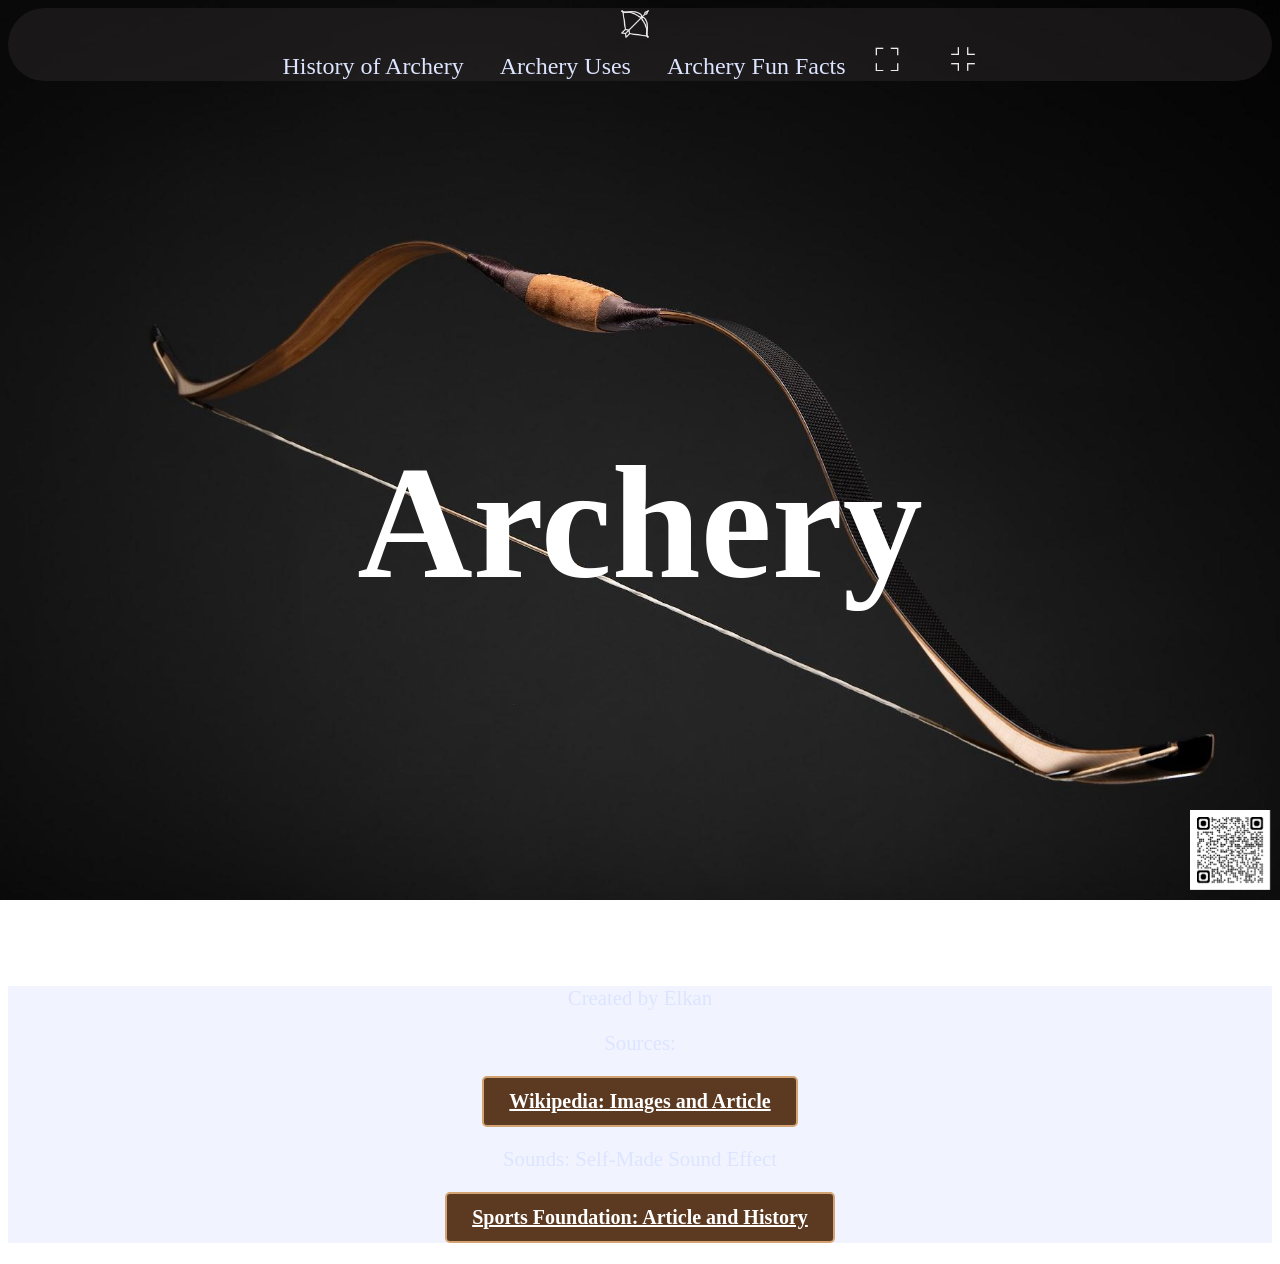
==== webdevA2/index.html @ 65157e34 "Add files via upload" ====
<!DOCTYPE html>
<html lang="en">

<head>
    <meta charset="UTF-8">
    <meta name="viewport" content="width=device-width, initial-scale=1.0">
    <title>Archery</title>
    <link rel="stylesheet" href="style.css">
    <script src="main.js" defer></script>
</head>

<body class="background">
    <!--Mobile-->
    <div class="center textcolor3">
        <button id="Icon">
            Open Menu
        </button>
    </div>
    <!--PC-->
    <div id="navbar" class="box">
        <nav>
            <div class="center">
                <button id="home" class="click"><img src="images/arc.png" title="Home" alt="Home" width="30"
                        height="30"></button>
            </div>
            <button id="page1b" class="click">
                History of Archery
            </button>
            <button id="page2b" class="click">
                Archery Uses
            </button>
            <button id="page3b" class="click">
                Archery Fun Facts
            </button>
            <button id="btnFS" class="click"><img src="./images/fs.png" alt="FullScreen" title="FullScreen" width="30"
                    height="30"></button>
            <button id="btnWS" class="click"><img src="./images/ws.png" alt="Exit FullScreen" title="Exit FullScreen"
                    width="30" height="30"></button>
        </nav>
    </div>
    <div class="center">
        <div class="bigword block">
            <h3>Archery</h3>
        </div>
    </div>
    <main id="pagecontainer">

        <section class="page" id="page1">
            <h1>Origin</h1>
            <h2>Archery — the use of a bow to launch arrows — is one of humanity’s oldest technologies, with evidence
                dating back at least 70,000 years.</h2>
            <h2>Earliest evidence</h2>
            <div class="flex">
                <img src="images/archer1.png" title="cavepainting" alt="cavepainting" width="600" height="250">
            </div>
            <p>The oldest known arrow points come from Sibudu Cave in South Africa, dated to about 72,000–60,000 years
                ago,
                made from bone and stone. These were likely used for hunting, allowing early humans to
                strike
                prey from a safe distance. Other early finds include Levallois points in Uzbekistan (~80,000 years ago)
                and
                stone arrowheads in Fa Hien Cave, Sri Lanka (~48,000 years ago) Wikipedia. In Europe, the Holmegaard bow
                in
                Denmark (~9,000 BCE) is the oldest known complete bow</p>
            <div class="cutline"></div>
            <h2>Archery History Timeline</h2>
            <div class="timeline">
                <div id="line1">
                </div>
                <button id="openBtn" class="click textcolor3">
                    20,000 BCE – 6,000 BCE
                </button>
                <div id="overlay">
                    <div id="overlayContent">
                        <button class="closeBtn">&times;</button>
                        <p class="textcolor1">Archery’s origins can be traced back to the late Paleolithic period when
                            humans used bows and
                            arrows for hunting. Some of the earliest evidence comes from arrowheads discovered across
                            Europe, Asia, and Africa. Cave drawings in Spain, dating back to around 30,000 BCE, depict
                            archers hunting.</p>
                        <p class="textcolor1">The bow design evolved significantly during this timeframe. The
                            single-curved simple bow
                            became the double-curved recurve bow around 2000 BCE, increasing power and accuracy. This
                            change allowed archers to have greater success in both hunting and warfare.</p>
                    </div>
                </div>
            </div>
            <div class="timeline">

                <div id="line2">

                </div>
                <button id="openBtn1" class="click textcolor3">
                    3,000 BCE – 1,000 BCE
                </button>
                <div id="overlay1">
                    <div id="overlayContent1">
                        <button class="closeBtn">&times;</button>

                        <p class="textcolor1">Archery played a significant role in ancient civilizations like Egypt,
                            China, and Mesopotamia. Egyptians used bows and arrows for hunting and warfare starting
                            around 3,000 BCE. King Tutankhamun’s tomb contained an extensive collection of archery
                            equipment, showcasing its importance to Egyptian culture.</p>
                        <p class="textcolor1">In China, archery developed into an essential aspect of military and
                            philosophical study. Confucius and his disciples wrote extensively about the practice, its
                            ethics, and its role in society. China’s Zhou dynasty even established an archery contest
                            known as sheji, which determined social standing from the outcome.</p>
                    </div>
                </div>
            </div>
            <div class="timeline">
                <div id="line3">

                </div>
                <button id="openBtn2" class="click textcolor3">
                    1100s – 1500s
                </button>
                <div id="overlay2">
                    <div id="overlayContent2">
                        <button class="closeBtn">&times;</button>

                        <p class="textcolor1">During the Middle Ages, archery gained prominence in European warfare.
                            England became famous for its longbowmen; their skills were instrumental in battles such as
                            Creçy in 1346 and Agincourt in 1415. The longbow transformed military tactics and enabled
                            the English to achieve notable victories against the French during the Hundred Years’ War.
                        </p>
                        <p class="textcolor1">In contrast, Japan’s archery tradition focused on spirituality and
                            discipline. Known as Kyudo, or “the way of the bow,” it became an essential practice amongst
                            samurai warriors and played a vital role in Japanese culture and Shinto rituals.</p>
                    </div>
                </div>
            </div>
            <div class="timeline">

                <div id="line4">

                </div>
                <button id="openBtn3" class="click textcolor3">
                    1600s – 1700s
                </button>
                <div id="overlay3">
                    <div id="overlayContent3">
                        <button class="closeBtn">&times;</button>

                        <p class="textcolor1">With the advent of firearms in the 16th century, archery’s role in warfare
                            diminished significantly. However, it remained a popular pastime for European nobility and
                            recreational enthusiasts. In England, King James I and later Queen Anne encouraged the
                            practice as both a sport and a martial skill.
                        </p>
                        <p class="textcolor1">In 1673, the Royal Company of Archers was founded in Scotland,
                            establishing a formal archery competition with annual gatherings. This marked the transition
                            of archery from military necessity to competitive sport and recreational activity in
                            European society.</p>
                    </div>
                </div>
            </div>
            <div class="timeline">
                <div id="line5">

                </div>
                <button id="openBtn4" class="click textcolor3">
                    1800s
                </button>
                <div id="overlay4">
                    <div id="overlayContent4">
                        <button class="closeBtn">&times;</button>

                        <p class="textcolor1">The 19th century experienced a resurgence of archery as a sport. The
                            establishment of archery clubs in Europe and the United States, such as the Toxophilite
                            Society in England and the United Bowmen of Philadelphia, contributed to its growing
                            popularity.
                        </p>
                        <p class="textcolor1">Competitive archery grew with the inaugural Grand National Archery
                            Meeting in 1844 in the United Kingdom, where participants competed in various events. By
                            the end of the century, the sport had gained considerable traction, emphasizing both
                            accuracy and marksmanship.</p>
                    </div>
                </div>
            </div>
            <div class="timeline">

                <div id="line6">

                </div>
                <button id="openBtn5" class="click textcolor3">
                    1900 – 1939
                </button>
                <div id="overlay5">
                    <div id="overlayContent5">
                        <button class="closeBtn">&times;</button>

                        <p class="textcolor1">The Olympic Games in Paris in 1900 marked the first time archery made
                            an appearance on the global stage. It was later featured in four other Olympiads;
                            however, inconsistencies in rules and a lack of international standardization led to its
                            exclusion after the 1920 games.
                        </p>
                        <p class="textcolor1">Efforts to standardize the sport culminated in 1931 with the formation
                            of the International Archery Federation (FITA), now known as World Archery. With
                            standardized rules and regulations in place, archery could be reintroduced as an Olympic
                            sport in the coming decades.</p>
                    </div>
                </div>
            </div>
            <div class="timeline">
                <div id="line7">

                </div>
                <button id="openBtn6" class="click textcolor3">
                    1972 – Present
                </button>
                <div id="overlay6">
                    <div id="overlayContent6">
                        <button class="closeBtn">&times;</button>

                        <p class="textcolor1">Archery made its return to the Olympics in 1972, with new formats and
                            competition styles. Athletes now participate in various categories, including
                            individual, mixed-team, and team events, utilizing recurve bows for Olympic
                            competitions.
                        </p>
                        <p class="textcolor1">Modern technology and advancements in materials have influenced the
                            sport, resulting in more accurate and efficient bows, arrows, and accessories. The
                            development of compound bows in the 1960s revolutionized archery for hunting and
                            competition, though they are not used in the Olympic Games.</p>
                    </div>
                </div>
            </div>
            <div>
                <h2>Development in the Paleolithic and Neolithic</h2>
                <p>During the Upper Paleolithic (~30,000 years ago), bows and arrows appeared in Europe and Asia,
                    often
                    made
                    from wood, bone, and flint. By the Neolithic period (10,000–4,500 BCE), bows
                    became
                    more
                    sophisticated, using composite materials such as wood, horn, and sinew, and arrowheads evolved
                    from
                    flint
                    and obsidian to bronze and iron. This improved range, power, and accuracy, making
                    archery
                    vital
                    for both hunting and defense.</p>

                <h2>Archery in early civilizations</h2>
                <p>By the Bronze Age (~3300–1200 BCE), archers were integral to armies in Egypt, Mesopotamia, the
                    Indus
                    Valley,
                    and beyond. The Persians perfected mounted archery, while Parthians became famous
                    for
                    shooting
                    while retreating. In China, India, and Japan, archery was both a military skill and
                    a
                    cultural
                    art form, often enshrined in mythology and ritual.</p>

                <h2>Global spread and decline</h2>
                <p>Archery developed independently across continents due to its universal utility.
                    It
                    remained important in warfare until the late medieval and early modern periods, when firearms
                    gradually
                    replaced it in most regions. Today, archery persists as a sport, cultural practice,
                    and
                    hunting
                    method.</p>

                <h2>In summary:</h2>
                <p> Archery originated in Africa over 70,000 years ago, spread globally through the
                    Paleolithic and
                    Neolithic periods, and evolved from a survival tool into a sophisticated military and cultural
                    technology
                    before being largely supplanted by firearms in warfare, though it remains culturally and
                    recreationally
                    significant.</p>
            </div>
        </section>
        <section class="page" id="page2">
            <h1>Uses</h1>
            <p>hunting, warfare, sport, and ceremonial purposes, and continue to serve as tools for recreation and
                cultural practices today</p>
            <section>
                <h2 class="center">Hunting</h2>
                <p>One of the earliest and most widespread uses of the bow and arrow was hunting animals for food.
                    Indigenous peoples across continents, from North America to South America and Africa, used bows to
                    hunt game efficiently, allowing for survival and sustenance.
                    The design of bows and arrows often varied depending on the type of prey and environment.</p>
            </section>
            <section>
                <h2 class="center">Warfare</h2>
                <p>Historically, they were primary weapons in warfare, used across Europe, Asia, and the Middle East.
                    Armies relied on archers for ranged attacks, and mounted archery was particularly significant on the
                    Eurasian steppes and in Asia. In literature and historical accounts, bows were decisive in battles,
                    such as Odysseus’s use in Homer’s Odyssey and in biblical narratives
                    Encyclopedia Britannica</p>
            </section>
            <section>
                <h2 class="center">Sport</h2>
                <p>In modern times, bows and arrows are primarily used for archery as a sport or recreational activity.
                    Competitive archery includes target shooting, field archery, and bowhunting competitions. Archery
                    requires skill, precision, and practice, and it is recognized as an Olympic sport</p>
            </section>
            <section>
                <h2 class="center">Recreation and Cultural Practice</h2>
                <p>Bows and arrows have held symbolic and spiritual significance in many cultures. In Native
                    American traditions, they were considered embodiments of power and magic, often linked to the
                    spirit world.
                    Certain shrines and sacred sites, such as those in Matobo Hills and Great Zimbabwe,
                    incorporated bows in rituals and ceremonial practices.
                    In Asia, archery was integrated into martial traditions and ceremonial displays, such as
                    Japanese kyudo.</p>
            </section>
            <div class="cutline"></div>
            <div class="center"><button class="startquiz textcolor3">
                    Start Quiz
                </button><button class="close textcolor3">
                    Close Quiz
                </button></div>
            <div class="quiz">
                <div class="center">
                    <h1>Archery Mini Quiz</h1>
                </div>
                <div id="submission">
                    <fieldset>
                        <legend>
                            <h2>1. What are the Uses of Bow and Arrow?</h2>
                        </legend>
                        <input type="radio" name="q1" value="wrong"><label class="textcolor2">Travelling,
                            Showcasing</label>

                        <input type="radio" name="q1" value="wrong"><label class="textcolor2">Warfare, Digging,
                            Flying</label>

                        <input type="radio" name="q1" value="Correct1"><label class="textcolor2">Hunting, Warfare,
                            Sport,
                            Ceremonial purposes, Recreation and Cultural practices</label>

                        <input type="radio" name="q1" value="wrong"><label class="textcolor2">Hurting, Aiming,
                            Training</label>

                    </fieldset>
                    <fieldset>
                        <legend>
                            <h2>2. What is the Oldest Known arrow point found in?</h2>
                        </legend>
                        <input type="radio" name="q2" value="wrong"><label class="textcolor2">Babylon</label>

                        <input type="radio" name="q2" value="wrong"><label class="textcolor2">China</label>

                        <input type="radio" name="q2" value="wrong"><label class="textcolor2">Paris</label>

                        <input type="radio" name="q2" value="Correct2"><label class="textcolor2">Sibudu Cave</label>

                    </fieldset>
                    <fieldset>
                        <legend>
                            <h2>3. What kind of attack Archer excels in?</h2>
                        </legend>
                        <input type="radio" name="q3" value="wrong"><label class="textcolor2">Closed ranged
                            Combat</label>

                        <input type="radio" name="q3" value="wrong"><label class="textcolor2">Hand to hand
                            combat</label>

                        <input type="radio" name="q3" value="wrong"><label class="textcolor2">Short-Ranged</label>

                        <input type="radio" name="q3" value="Correct3"><label class="textcolor2">Long-Ranged</label>

                    </fieldset>
                    <fieldset>
                        <legend>
                            <h2>4. What is Archery recognised as of modern times?</h2>
                        </legend>
                        <input type="radio" name="q4" value="wrong"><label class="textcolor2">Killing</label>

                        <input type="radio" name="q4" value="wrong"><label class="textcolor2">Hunting</label>

                        <input type="radio" name="q4" value="wrong"><label class="textcolor2">Trees cutter</label>

                        <input type="radio" name="q4" value="Correct4"><label class="textcolor2">Olympic Sport</label>

                    </fieldset>
                    <fieldset>
                        <legend>
                            <h2>5. Who Won the Gold medal for 2024 Paris Olympic?</h2>
                        </legend>
                        <input type="radio" name="q5" value="wrong"><label class="textcolor2">Elkan</label>

                        <input type="radio" name="q5" value="Correct5"><label class="textcolor2">Kim Woojin</label>

                        <input type="radio" name="q5" value="wrong"><label class="textcolor2">Brady Ellison</label>

                        <input type="radio" name="q5" value="wrong"><label class="textcolor2">Hubert Van Innis</label>

                    </fieldset>
                </div>
                <div class="center">
                    <h1 id="scorebox">Score</h1>
                </div>
                <div class="center">
                    <button id="btnSubmit" class="click textcolor3">
                        Submit Quiz
                    </button>
                    <button id="restart" class="click textcolor3">
                        Restart Quiz
                    </button>
                </div>
            </div>
        </section>
        <section class="page" id="page3">
            <h1>Fun Facts and Facts</h1>
            <div class="cardbox">
                <p>1. Archery is thousands of years old
                    The bow and arrow has been used for over 10,000 years, mainly for hunting and survival.
                    The oldest known bow is over 10,000 years old</p>
            </div>
            <div class="cardbox">
                <p>2. Ancient bows have been discovered that date back thousands of years, showing how long humans have
                    used
                    this technology.</p>
            </div>
            <div class="cardbox">
                <p>3. Archery was once an Olympic sport
                    Archery first appeared in the 1900 Olympic Games. It was later removed and returned permanently to
                    the
                    Olympics in 1972.</p>
            </div>
            <div class="cardbox">
                <p>4. The English longbow was incredibly powerful
                    Medieval English longbows could be around 1.8–2 metres long and required significant strength and
                    training to use effectively.</p>
            </div>
            <div class="cardbox">
                <p>5. Some bows are faster than you might expect
                    Modern compound bows can launch arrows at speeds of over 300 feet per second (about 90 metres per
                    second).</p>
            </div>
            <div class="cardbox">
                <p>6. Archery is more than just strength
                    Good archery requires concentration, balance, coordination, breathing control, and consistency.</p>
            </div>
            <div class="cardbox">
                <p>7. The word "archery" comes from the Latin word "arcus"
                    The word is related to the Latin term for bow or arch.</p>
            </div>
            <div class="cardbox">
                <p>8. Archery was important to the Mongol Empire
                    Mongol warriors were famous for using bows while riding horses. Their ability to shoot accurately
                    from
                    horseback was a major military advantage.</p>
            </div>
            <div class="cardbox">
                <p>9. There are different types of bows
                    Common types include recurve bows, compound bows, and traditional longbows. Each has different
                    designs
                    and characteristics.</p>
            </div>
            <div>
                <h2>Game Instructions</h2>
                <p>1. Click Start to Start the Game</p>
                <p>2. Press or hold W to go upward, S to go downward</p>
                <p>3. Click on the Shoot button <img src="./images/arrowshoot.png" width="35" height="15" alt="arrow"
                        title="arrow">to shoot
                </p>
                <p>4. You can click on Restart to restart or end to pause the game</p>
            </div>
            <div class="center">
                <button class="click textcolor3" id="gamestart">
                    Start
                </button>
                <button class="click textcolor3" id="gamestop">
                    End
                </button>
                <button class="click textcolor3" id="gamerestart">
                    restart
                </button>
            </div>
            <div class="center">
                <button id="shoot" class="click">
                    <img src="./images/arrowshoot.png" width="70" height="20" alt="arrow" title="arrow">
                </button>
            </div>
            <h2 id="timer" class="center">Timer:</h2>
            <h2 id="gamescore" class="center">Score: </h2>
            <div class="center">
                <div class="gamebox">
                    <div id="archer"><img src="./images/archerdude.png" width="100" height="100" alt="archer"
                            title="archer"></div>
                    <div id="arrow"><img src="./images/arrowshoot.png" width="50" height="10" alt="arrow" title="arrow">
                    </div>
                    <div id="enemy1" class="enemy"><img src="./images/enemy.png" width="50" height="50" alt="enemy"
                            title="enemy"></div>
                    <div id="enemy2" class="enemy"><img src="./images/enemy.png" width="50" height="50" alt="enemy"
                            title="enemy"></div>
                    <div id="enemy3" class="enemy"><img src="./images/enemy.png" width="50" height="50" alt="enemy"
                            title="enemy"></div>
                    <div id="over" class="center"></div>
                    <!--Arrow shooting button for mobile version-->
                    <button id="mobileArrow"><img src="./images/arrowshoot.png" width="45" height="20" alt="arrow"
                            title="arrow"></button>
                    <!--Up and down button for mobile version-->
                    <button id="wKey" class="click">
                        W
                    </button>
                    <button id="sKey" class="click">
                        S
                    </button>
                </div>
                <div id="gameM">
                    <div id="target"><img src="./images/target.png" width="50" height="50" alt="gg" title="gg"></div>
                </div>
            </div>
        </section>
    </main>
    <footer>
        <p class="center">Created by Elkan</p>
        <p class="center">Sources:</p>
        <p class="center"><a href="https://en.wikipedia.org/wiki/History_of_archery" target="_blank">Wikipedia: Images
                and Article</a></p>
        <p class="center">Sounds: Self-Made Sound Effect</p>
        <p class="center"><a href="https://sportsfoundation.org/archery-history/" target="_blank">Sports Foundation:
                Article and History</a></p>
        <div id="qr"><img src="./images/qrcode.png" alt="Archery Website By Elkan" title="Archery Website" width="80"
                height="80"></div>
    </footer>
</body>


</html>
---- webdevA2/style.css ----
/*Design*/
@font-face {
    font-family: 'myfont';
    src: url('./font/BebasNeue-Regular') format('ttf');
}

h1 {
    font-family: "myfont";
    font-size: 2em;
    color: #dce4ff;
}

h2 {
    font-family: "myfont";
    font-size: 1.5em;
    color: #e6e6e6;
}

h3 {
    font-family: "myfont";
    font-size: 10em;
    color: white;
}

h4 {
    font-family: "myfont";
    font-size: 1.4em;
    color: white;
}

p {
    font-family: "myfont";
    font-size: 1.3em;
    color: #dce4ff;
}

.textcolor {
    color: #dce4ff;
}

.gamebox {
    position: relative;
    background: white;
    height: 500px;
    width: 750px;
}

#archer {
    display: flex;
    position: absolute;
    left: 20px;
    top: 175px;
}

.enemy {
    position: absolute;
    right: 0px;
}

#enemy1,
#enemy2,
#enemy3 {
    display: flex;
}

#enemy1 {
    top: 50px;
}

#enemy2 {
    top: 175px;
}

#enemy3 {
    top: 300px;
}

#over {
    background-color: #2a2a2b;
    display: none;
}

#gamestart {
    border: 3px solid white;
    background-color: rgb(48, 47, 47);
    margin-right: 10px;
}

#gamestop {
    border: 3px solid #dce4ff;
    background-color: #2a2a2b;
    margin-right: 10px;
    margin-left: 10px;
    display: none;
}

#mobileArrow {
    position: absolute;
    top: 475px;
    display: none;
    background: rgb(223, 172, 172);
    border: 2px solid black;
    cursor: pointer;
}

#gamerestart {
    border: 3px solid #dce4ff;
    background-color: #2a2a2b;
    margin-right: 10px;
    margin-left: 10px;
    display: none;
}

#arrow {
    position: absolute;
    left: 120px;
    top: 175px;
    display: none;

}

#shoot {
    display: none;
    border: 3px solid #dce4ff;
    background-color: #2a2a2b;
    margin-top: 10px;
}

.cutline {
    background: rgb(235, 244, 244);
    width: auto;
    height: 5px;
    margin-top: 50px;
    margin-bottom: 50px;
}

.click {
    background: transparent;
    border: none;
    cursor: pointer;
    width: auto;
    height: auto;

    transition: transform 0.2s ease, opacity 0.2s ease;
}

.click:hover {
    transform: translateY(3px);
    opacity: 0.7;
}

.background {
    background-image: url("./images/bow.jpg");
    background-size: cover;
    background-repeat: no-repeat;
    background-attachment: fixed;
}

#page1b {
    margin-right: 10px;
    font-size: 1.5em;
    font-family: "myfont";
    color: #dce4ff;
}

#page2b {
    margin-right: 10px;
    margin-left: 10px;
    font-size: 1.5em;
    font-family: "myfont";
    color: #dce4ff;
}

#page3b {
    margin-left: 10px;
    font-size: 1.5em;
    font-family: "myfont";
    color: #dce4ff;
}

#page1 {
    background-color: rgba(23, 22, 22, 0.7);
}

.page.show {
    opacity: 1;
    transform: translateY(0);
}

#page2 {
    background-color: rgba(23, 22, 22, 0.7);
}

#page3 {
    background-color: rgba(23, 22, 22, 0.7);
}

#Icon {
    display: none;
    color: #dce4ff;
    font-size: 1.2em;
    font-family: "myfont";
}

#navbar {
    background-color: rgba(52, 46, 46, 0.4);
    justify-content: center;
}

.quiz,
.close {
    display: none;
}

.startquiz,
.close {
    width: 100px;
    height: 70px;
    background: transparent;
}

.flex {
    display: flex;
    flex-wrap: wrap;
    align-items: flex-start;
    justify-content: center;
    margin: 20px 360px;
}

.flex1 {
    display: flex;
    flex-wrap: wrap;
    align-items: flex-start;
    text-align: center;
    bottom: 0;
}

.bigword {
    margin-top: 15%;
    margin-bottom: 15%;
    justify-content: center;
    align-items: center;
}

.center {
    display: flex;
    text-align: center;
    justify-content: center;
}

.cardbox {
    border: 1px solid #dce4ff;
    border-radius: 20px;
    width: auto;
    height: auto;
    background-image: url("./images/one.jpg");
    margin-top: 10px;
}

.box {
    border-radius: 50px;
    display: flex;
    justify-content: center;
}

img {
    margin-right: 10px;
}

footer {
    background-color: rgba(207, 219, 255, 0.3);
}

#line1,
#line2,
#line3,
#line4,
#line5,
#line6,
#line7 {
    background: cyan;
    width: 5px;
    height: 100px;
    display: flex;
    justify-content: center;
    opacity: 0;
    transform: translateY(-3px);
    transition: opacity 0.6s ease, transform 0.6s ease;
}

.timeline {
    height: auto;
    display: flex;
    justify-content: center;
    align-items: center;
    margin: 10px;
}

#wKey {
    position: absolute;
    width: 50px;
    height: 50px;
    right: 20px;
    top: 400px;
    display: none;
    background: rgb(223, 172, 172);
    border: 1px solid black;
    cursor: pointer;
    font-size: 2em;
    border-radius: 20px;
}

#sKey {
    position: absolute;
    width: 50px;
    height: 50px;
    right: 20px;
    top: 440px;
    display: none;
    background: rgb(223, 172, 172);
    border: 1px solid black;
    cursor: pointer;
    margin-top: 10px;
    font-size: 2em;
    border-radius: 20px;
}

.textcolor2 {
    color: bisque;
}

.textcolor3 {
    font-family: "myfont";
    font-size: 1.7em;
    color: #dce4ff;
}

#qr {
    display: flex;
    position: fixed;
    right: 0px;
    bottom: 10px;
    color: #f5f6f9;
}

a {
    display: block;
    color: white;
    font-size: 20px;
    font-weight: bold;
    padding: 12px 25px;
    border: 2px solid #d4a373;
    border-radius: 5px;
    background-color: #5c3a21;
    transition: 0.3s ease;
}

/* When you hover over the link */
a:hover {
    background-color: #d4a373;
    color: #3b2414;
    transform: translateY(-5px);
}

/* When you click the link */
a:active {
    transform: translateY(0px);
}

#gameM,
#target {
    display: none;
}

#btnFS,
#btnWS {
    margin-right: 10px;
    margin-left: 10px;
    font-size: 1.5em;
    font-family: "myfont";
    color: #dce4ff;
}


/*Responsive Web Development*/
@media (max-width:800px) {
    h1 {
        font-size: 1.8em;
        color: #dce4ff;
    }

    h2 {
        font-size: 1.4em;
    }

    h3 {
        font-size: 6em;
    }

    h4 {
        font-size: 1.3em;
    }

    p {
        font-size: 1.2em;
    }

    .bigword {
        justify-content: center;
        align-items: center;
        margin-bottom: 200px;
    }

    .flex {
        display: flex;
        left: 0px;
        margin: 0px;
    }

    .box {
        display: flex;
        justify-content: center;
        align-items: center;
    }

    .textcolor3 {
        font-size: 1.4em;
    }

    #Icon {
        display: block;
        background-color: #2a2a2b;
        border-radius: 20px;
        width: 150px;
        height: 90px;
    }

    nav {
        display: none;
    }

    nav.menuShow {
        display: block;
    }

    nav button {
        display: block;
        width: 100%;

    }


    #mobileArrow {
        display: flex;
        top: 475px;
    }

    #wKey {
        position: absolute;
        width: 50px;
        height: 50px;
        right: 20px;
        top: 400px;
        display: flex;
        background: rgb(223, 172, 172);
        border: 1px solid black;
        cursor: pointer;
        font-size: 2em;
        border-radius: 20px;
    }

    #sKey {
        position: absolute;
        width: 50px;
        height: 50px;
        right: 20px;
        top: 440px;
        display: flex;
        background: rgb(223, 172, 172);
        border: 1px solid black;
        cursor: pointer;
        margin-top: 10px;
        font-size: 2em;
        border-radius: 20px;
    }

    #qr {
        display: none;
    }
}

@media (max-width: 400px) {
    h1 {
        font-size: 1.6em;
        color: #dce4ff;
    }

    h2 {
        font-size: 1.2em;
    }

    h4 {
        font-size: 1.1em;
    }

    p {
        font-size: 1em;
    }

    h3 {
        font-size: 3em;
    }

    .flex {
        display: flex;
        margin: 0px;
    }

    img[title="cavepainting"] {
        width: 200px;
        height: 100px;
    }
}

/*Function*/
#scorebox {
    display: none;
}

.block {
    display: block;
}

.menuShow {
    display: block;
}

.page {
    width: auto;
    height: auto;
    width: auto;
    opacity: 0;
    transform: translateY(10px);
    transition: opacity 0.5s ease, transform 0.5s ease;
}

#line1.show,
#line2.show,
#line3.show,
#line4.show,
#line5.show,
#line6.show,
#line7.show {
    opacity: 1;
    transform: translateY(0);
}

nav ul li {
    display: inline;
}


#overlay,
#overlay1,
#overlay2,
#overlay3,
#overlay4,
#overlay5,
#overlay6 {
    display: none;
    position: fixed;
    top: 0;
    left: 0;

    width: 100%;
    height: 100%;

    background-color: rgba(0, 0, 0, 0.7);

    justify-content: center;
    align-items: center;
}

.showOverlay {
    opacity: 1;
}

.textcolor1 {
    color: black;
}

/* The white box inside the overlay */
#overlayContent,
#overlayContent1,
#overlayContent2,
#overlayContent3,
#overlayContent4,
#overlayContent5,
#overlayContent6 {
    background-color: white;
    width: 500px;
    height: auto;
    padding: 30px;
    position: relative;
    transform: translateY(20px);
    transition: transform 0.3s ease;
}

.showOverlay #overlayContent,
.showOverlay #overlayContent1,
.showOverlay #overlayContent2,
.showOverlay #overlayContent3,
.showOverlay #overlayContent4,
.showOverlay #overlayContent5,
.showOverlay #overlayContent6 {
    transform: translateY(0);
}

/* X button */
.closeBtn {
    position: absolute;
    top: 10px;
    right: 10px;

    font-size: 25px;
    background: none;
    border: none;
    cursor: pointer;
}
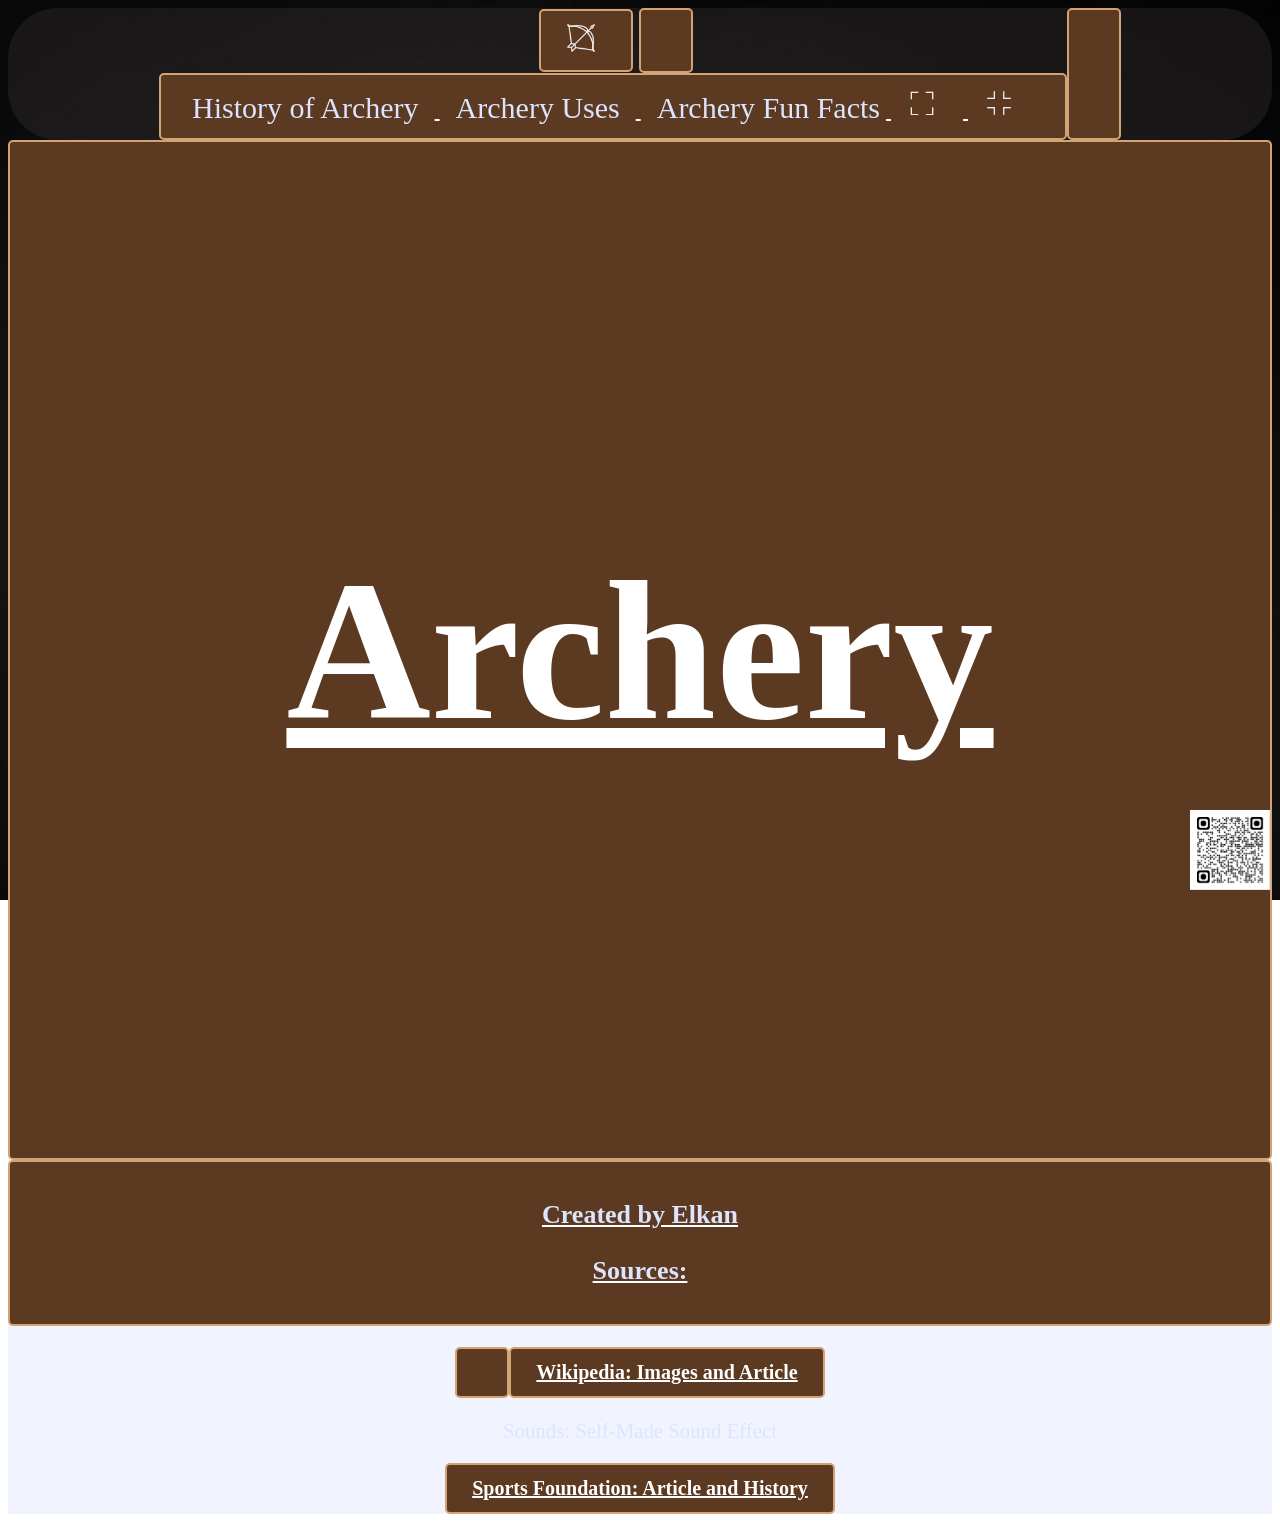
==== commit dbeb1cfa: "Update index.html" ====
--- a/webdevA2/index.html
+++ b/webdevA2/index.html
@@ -7,6 +7,8 @@
     <title>Archery</title>
     <link rel="stylesheet" href="style.css">
     <script src="main.js" defer></script>
+    <link rel="icon" href="./images/arc.png" type="image/png">
+    <link rel="manifest" href="manifest.json">
 </head>
 
 <body class="background">
@@ -20,7 +22,7 @@
     <div id="navbar" class="box">
         <nav>
             <div class="center">
-                <button id="home" class="click"><img src="images/arc.png" title="Home" alt="Home" width="30"
+                <button id="home" class="click"><a href="index.html" target="_self"><img src="images/arc.png" title="Home" alt="Home" width="30"
                         height="30"></button>
             </div>
             <button id="page1b" class="click">
@@ -307,6 +309,14 @@
                     In Asia, archery was integrated into martial traditions and ceremonial displays, such as
                     Japanese kyudo.</p>
             </section>
+                        <!-- Sprite -->
+            <p>Some Cavepainting:</p>
+            <div class="sprite image1"><img src="./images/er.png" title="sprite1" alt="sprite1" width="200" height="100">
+            </div>
+            <div class="sprite image2"><img src="./images/Lbm.jpg" title="sprite2" alt="sprite2" width="100"
+                    height="100"></div>
+            <div class="sprite image3"><img src="./images/cavepaint1.png" title="sprite3" alt="sprite3" width="100"
+                    height="100"></div>
             <div class="cutline"></div>
             <div class="center"><button class="startquiz textcolor3">
                     Start Quiz
@@ -523,4 +533,4 @@
 </body>
 
 
-</html>+</html>
--- a/webdevA2/style.css
+++ b/webdevA2/style.css
@@ -38,6 +38,22 @@
     color: #dce4ff;
 }
 
+.sprite {
+    width: 300px;
+    height: 100px;
+    background-image: url("archery-sprite.png");
+    background-repeat: no-repeat;
+}
+
+.image1 {
+    background-position: 0 0;
+}
+.image2 {
+    background-position: 100px 0;
+}
+.image3 {
+    background-position: 200px 0;
+}
 .gamebox {
     position: relative;
     background: white;
@@ -626,4 +642,4 @@
     background: none;
     border: none;
     cursor: pointer;
-}+}
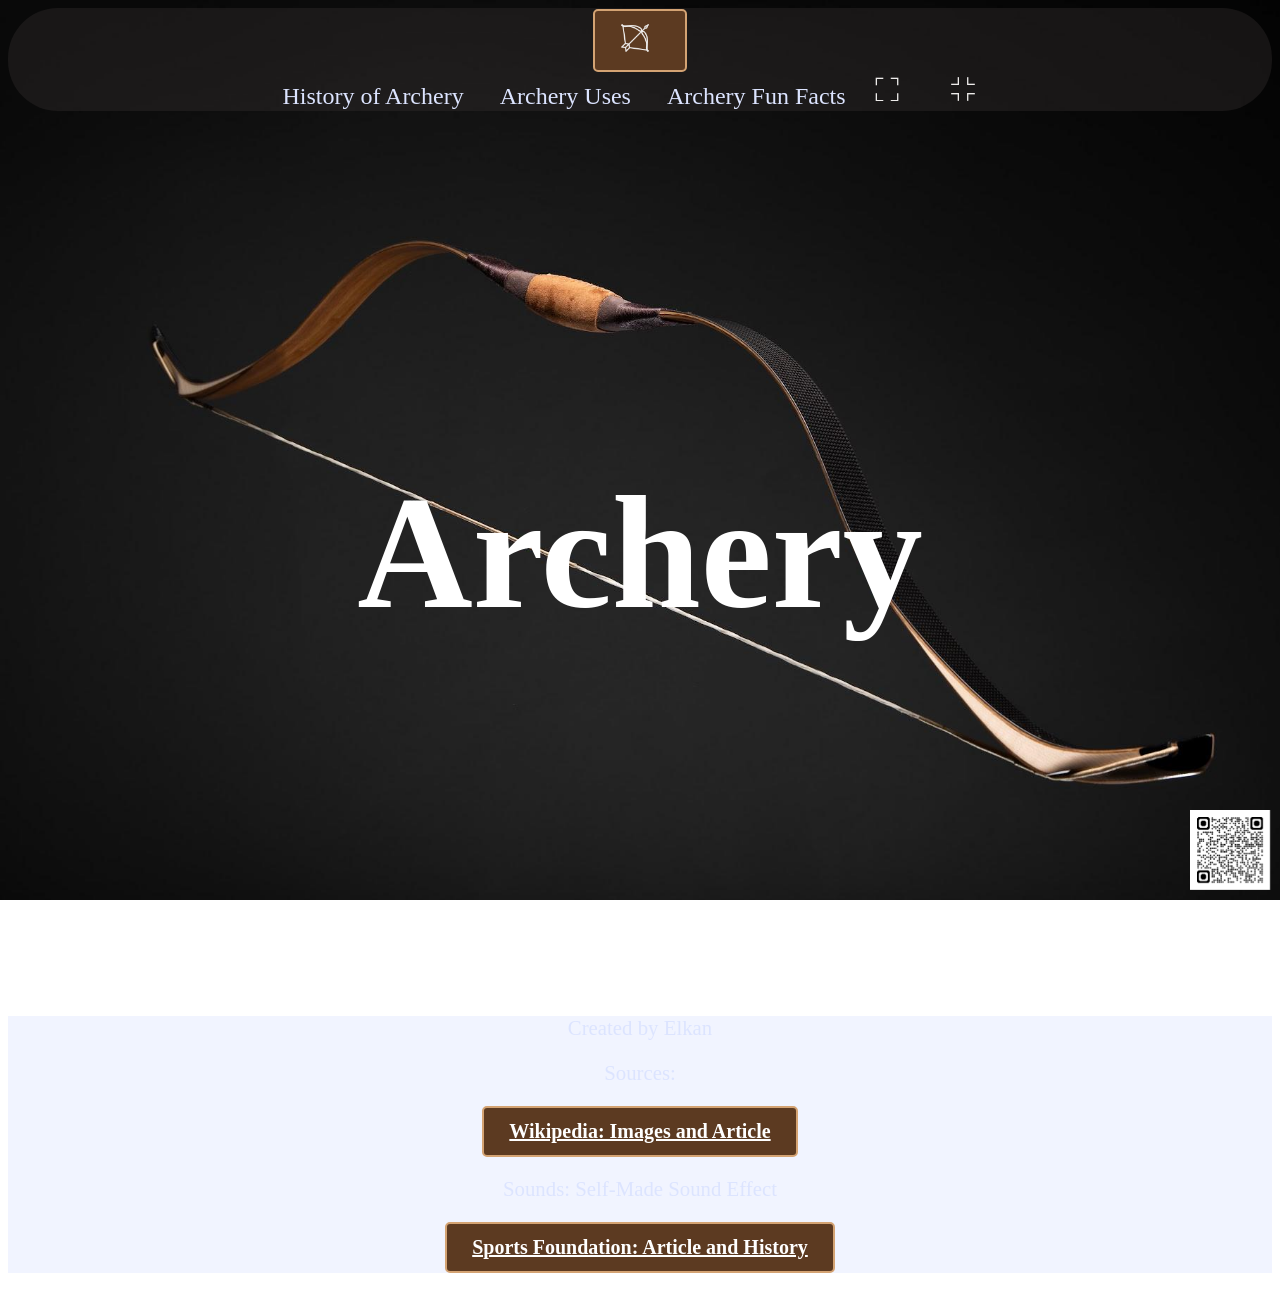
==== commit c86e3e20: "Update index.html" ====
--- a/webdevA2/index.html
+++ b/webdevA2/index.html
@@ -23,7 +23,7 @@
         <nav>
             <div class="center">
                 <button id="home" class="click"><a href="index.html" target="_self"><img src="images/arc.png" title="Home" alt="Home" width="30"
-                        height="30"></button>
+                        height="30"></a></button>
             </div>
             <button id="page1b" class="click">
                 History of Archery
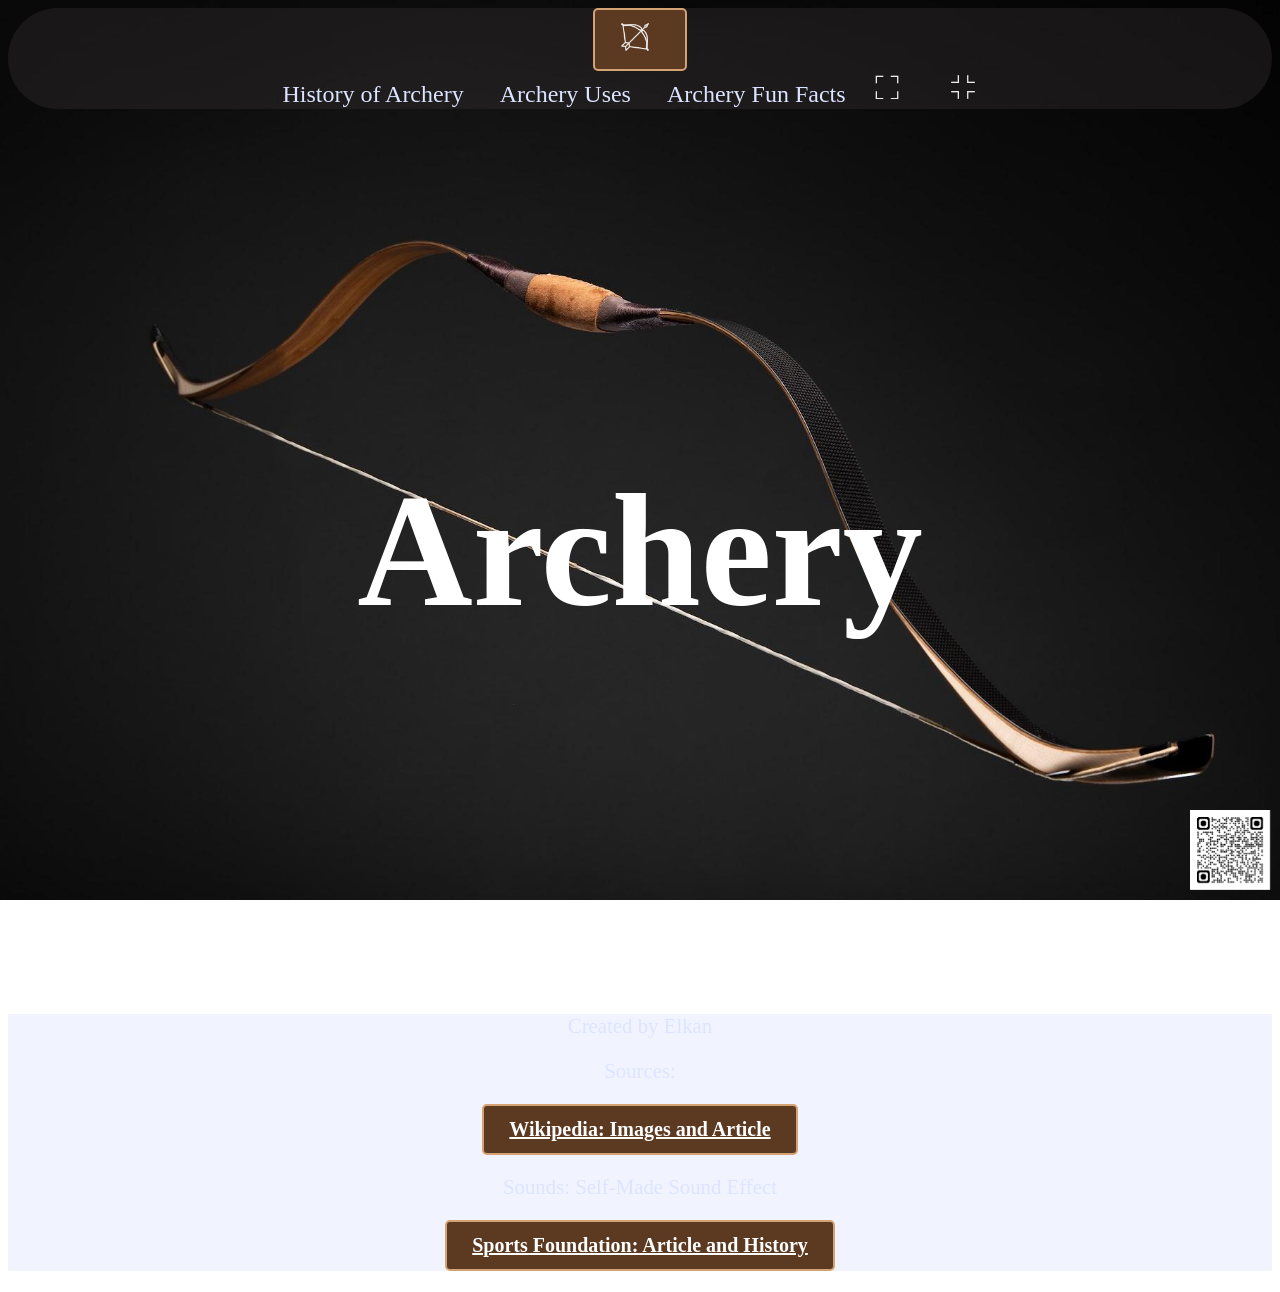
==== commit 96043d7c: "Update index.html" ====
--- a/webdevA2/index.html
+++ b/webdevA2/index.html
@@ -22,8 +22,8 @@
     <div id="navbar" class="box">
         <nav>
             <div class="center">
-                <button id="home" class="click"><a href="index.html" target="_self"><img src="images/arc.png" title="Home" alt="Home" width="30"
-                        height="30"></a></button>
+            <a href="index.html" target="_self"><img src="images/arc.png" title="Home" alt="Home" width="30"
+                        height="30"></a>
             </div>
             <button id="page1b" class="click">
                 History of Archery
